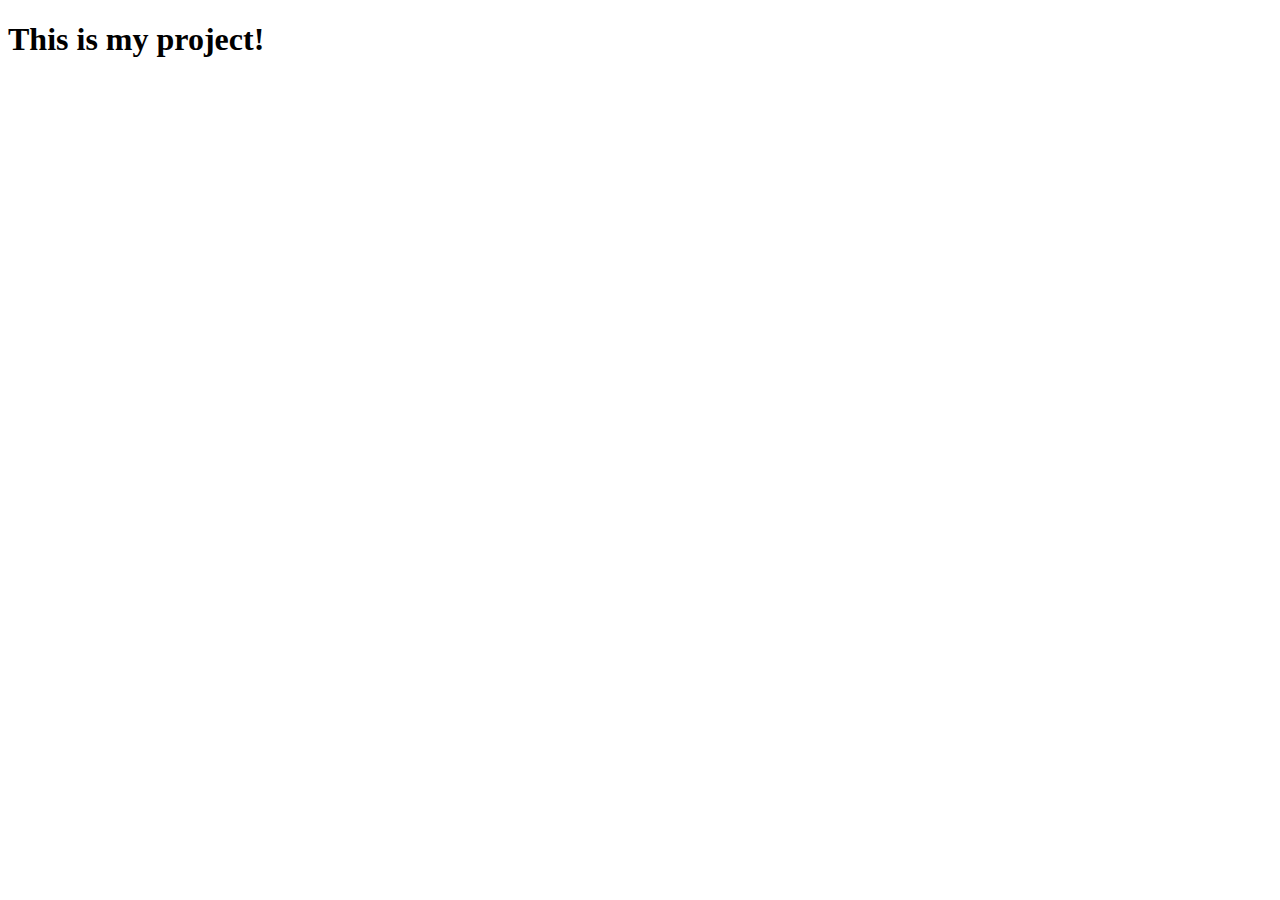
==== index.html @ f033210b "First commit" ====
<!doctype HTML>
<html lang="en">
  <head>
    <meta charset="utf-8">
    <title>My JavaScripting Master's Student Project</title>
  </head>
  <body>
    <h1>This is my project!</h1>
    <script src="script.js"></script>
  </body>
</html>
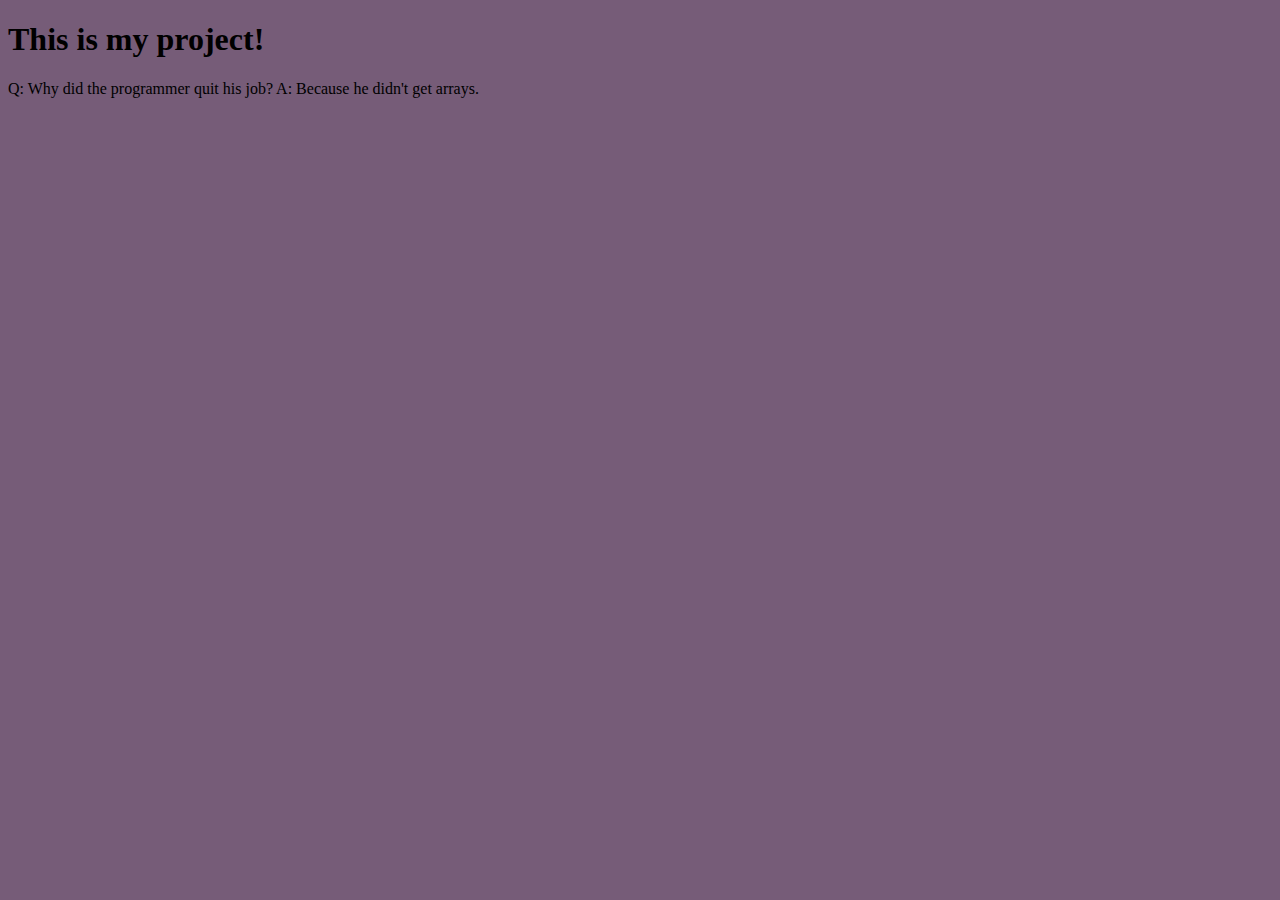
==== commit 08eecd04: "second commit" ====
--- a/index.html
+++ b/index.html
@@ -2,10 +2,13 @@
 <html lang="en">
   <head>
     <meta charset="utf-8">
+    <link rel="stylesheet" href="styles.css">
     <title>My JavaScripting Master's Student Project</title>
   </head>
   <body>
     <h1>This is my project!</h1>
+    <p>Q: Why did the programmer quit his job?
+      A: Because he didn't get arrays.</p>
     <script src="script.js"></script>
   </body>
 </html>--- a/styles.css
+++ b/styles.css
@@ -0,0 +1,3 @@
+body {
+    background-color: rgb(118, 92, 120);
+  }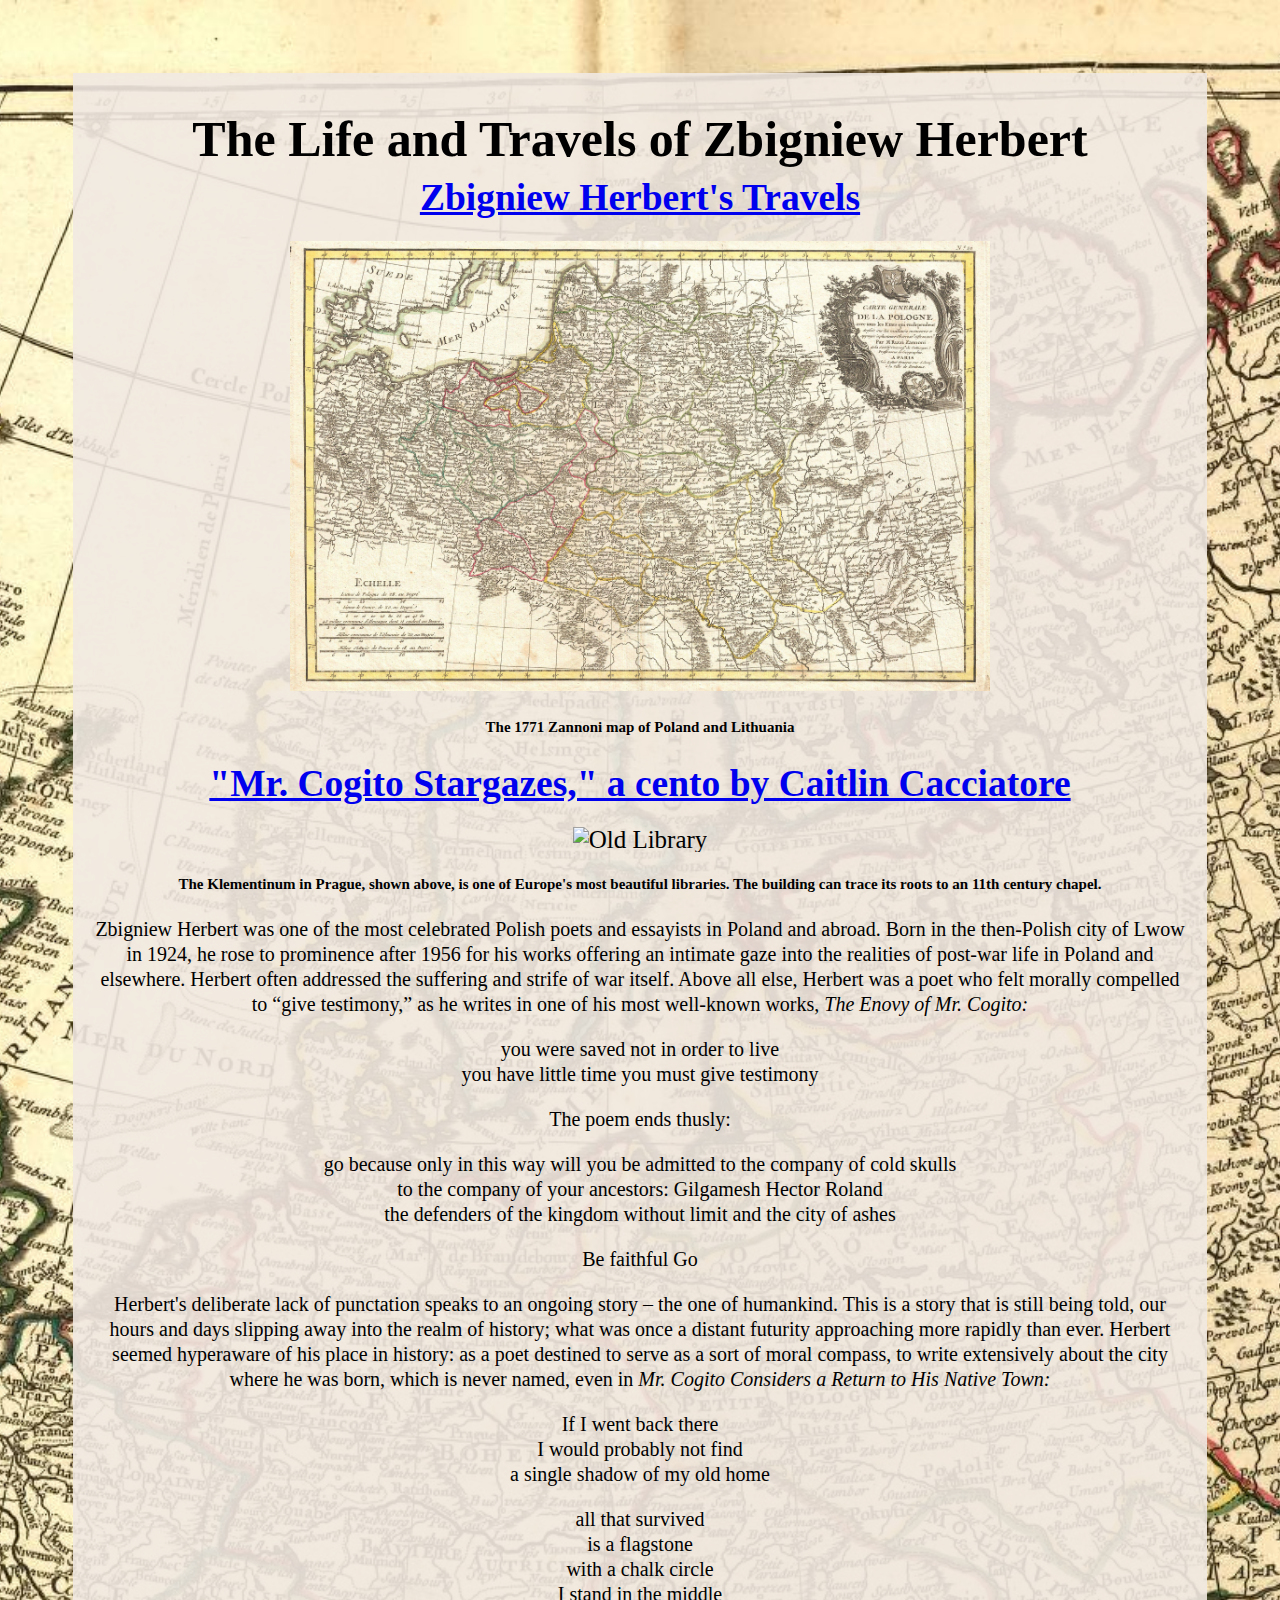
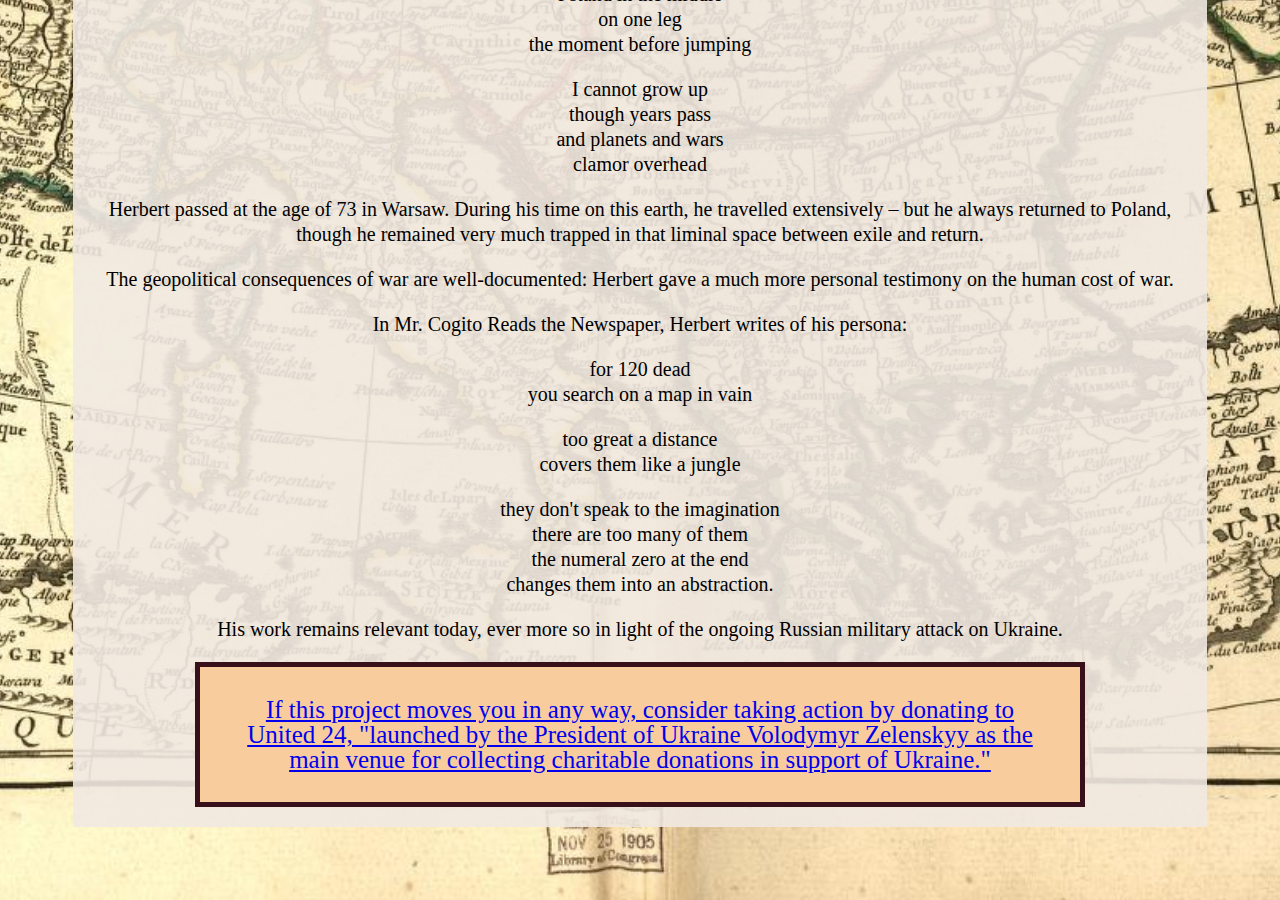
==== commit 1f59ea69: "Add files via upload" ====
--- a/index.html
+++ b/index.html
@@ -3,12 +3,72 @@
   <head>
     <meta charset="utf-8">
     <link rel="stylesheet" href="styles.css">
-    <title>My JavaScripting Master's Student Project</title>
+    <link href='https://fonts.googleapis.com/css?family=Merienda' rel='stylesheet'>
+    <title>The Life and Travels of Zbigniew Herbert</title>
   </head>
   <body>
-    <h1>This is my project!</h1>
-    <p>Q: Why did the programmer quit his job?
-      A: Because he didn't get arrays.</p>
+    <div class="x">
+    <div class="formatText">
+      <h1>The Life and Travels of Zbigniew Herbert</h1>
+      <h2><a href="world-map.html">Zbigniew Herbert's Travels</a></h2>
+      <img src= 1771_Zannoni_Map_of_Poland_and_Lithuania_-_Geographicus_-_Poland-zannoni-1771.jpeg alt="1771 Map of Poland" width="700" height="450">
+      <h4>The 1771 Zannoni map of Poland and Lithuania</h4>
+      <h2><a href="poem.html">"Mr. Cogito Stargazes," a cento by Caitlin Cacciatore</a></h2>
+      <script src="https://code.jquery.com/jquery-3.6.0.min.js"></script>
+      <img src="https://images.unsplash.com/photo-1521920592574-49e0b121c964?ixlib=rb-4.0.3&ixid=MnwxMjA3fDB8MHxwaG90by1wYWdlfHx8fGVufDB8fHx8&auto=format&fit=crop&w=1470&q=80" alt="Old Library" width="700" height="450">
+      <h4>The Klementinum in Prague, shown above, is one of Europe's most beautiful libraries. The building can trace its roots to an 11th century chapel.</h4>
+      <p>Zbigniew Herbert was one of the most celebrated Polish poets and essayists in Poland and abroad. Born in the then-Polish city of Lwow in 1924, he rose to prominence after 1956 for his works offering an intimate gaze into the realities of post-war life in Poland and elsewhere. Herbert often addressed the suffering and strife of war itself. Above all else, Herbert was a poet who felt morally compelled to &ldquo;give testimony,&rdquo; as he writes in one of his most well-known works, <em>The Enovy of Mr. Cogito:</em></p>
+
+      <h3>you were saved not in order to live<br>
+      you have little time you must give testimony</h3>
+      
+      <p>The poem ends thusly:</p>
+      
+      <h3>go because only in this way will you be admitted to the company of cold skulls<br>
+      to the company of your ancestors: Gilgamesh Hector Roland<br>
+      the defenders of the kingdom without limit and the city of ashes</h3>
+      <h3>Be faithful Go</h3>
+      
+      <p>Herbert's deliberate lack of punctation speaks to an ongoing story &ndash; the one of humankind. This is a story that is still being told, our hours and days slipping away into the realm of history; what was once a distant futurity approaching more rapidly than ever. Herbert seemed hyperaware of his place in history: as a poet destined to serve as a sort of moral compass, to write extensively about the city where he was born, which is never named, even in <em>Mr. Cogito Considers a Return to His Native Town:</em></p>
+      
+      <h3>If I went back there<br>
+      I would probably not find <br>
+      a single shadow of my old home</h3>
+            
+      <h3>all that survived <br>
+      is a flagstone<br>
+      with a chalk circle<br>
+      I stand in the middle<br>
+      on one leg<br>
+      the moment before jumping</h3>
+      
+      <h3>I cannot grow up<br>
+      though years pass<br>
+      and planets and wars<br>
+      clamor overhead</h3>
+      
+      <p>Herbert passed at the age of 73 in Warsaw. During his time on this earth, he travelled extensively &ndash; but he always returned to Poland, though he remained very much trapped in that liminal space between exile and return.</p>
+      
+      <p>The geopolitical consequences of war are well-documented: Herbert gave a much more personal testimony on the human cost of war.</p>
+      
+      <p>In Mr. Cogito Reads the Newspaper, Herbert writes of his persona:</p>
+      
+      <h3>for 120 dead <br>
+      you search on a map in vain</h3>
+      
+      <h3>too great a distance <br>
+      covers them like a jungle</h3>
+      
+      <h3>they don't speak to the imagination <br>
+      there are too many of them <br>
+      the numeral zero at the end <br>
+      changes them into an abstraction.</h3>
+      
+      <p>His work remains relevant today, ever more so in light of the ongoing Russian military attack on Ukraine. <br>
+      </p>
+      <section id="calltoaction">
+        <a href="https://u24.gov.ua/">If this project moves you in any way, consider taking action by donating to United 24, "launched by the President of Ukraine Volodymyr Zelenskyy as the main venue for collecting charitable donations in support of Ukraine."</a>
+        </section>
     <script src="script.js"></script>
   </body>
 </html>--- a/styles.css
+++ b/styles.css
@@ -1,3 +1,59 @@
 body {
-    background-color: rgb(118, 92, 120);
-  }+  font-size: 25px;
+  background-image:url(iiif-service_gmd_gmd5_g5700_g5700_ct000045-full-pct_25-0-default.jpeg);
+  background-position: center; /* Center the image */
+  background-repeat: no-repeat; /* Do not repeat the image */
+  background-size: cover;
+  padding: 40px;
+}
+
+.x {
+  margin: 25px;
+  padding: 20px;
+  background: rgba(240, 233, 226, 0.898);
+  line-height: 25px;
+  line-break: auto
+  height: 1200px;
+  text-align: center;
+}
+
+h1 {
+  font-size: 50px;
+  font-weight: bold;
+}
+
+p {
+  font-size: 20px;
+
+}
+
+h3 {
+font-family: 'Apple Chancery';font-size: 20px;
+font-weight: 200
+
+}
+
+.formatText {
+  color: rgb(0, 0, 0);
+  text-align: center;
+  white-space: normal;
+}
+
+h4 {
+  font-size: 15px;
+  font-weight: bold;
+  text-align: center;
+}
+
+#calltoaction {
+  border: 5px solid rgb(55, 16, 25);
+  background-color: #f8CC9C;
+  display: flex;
+  flex-direction: column;
+  justify-content: center;
+  align-items: center;
+  width: 75%;
+  margin: 0 auto;
+  color: rgb(0, 0, 0);
+  padding: 30px;
+}